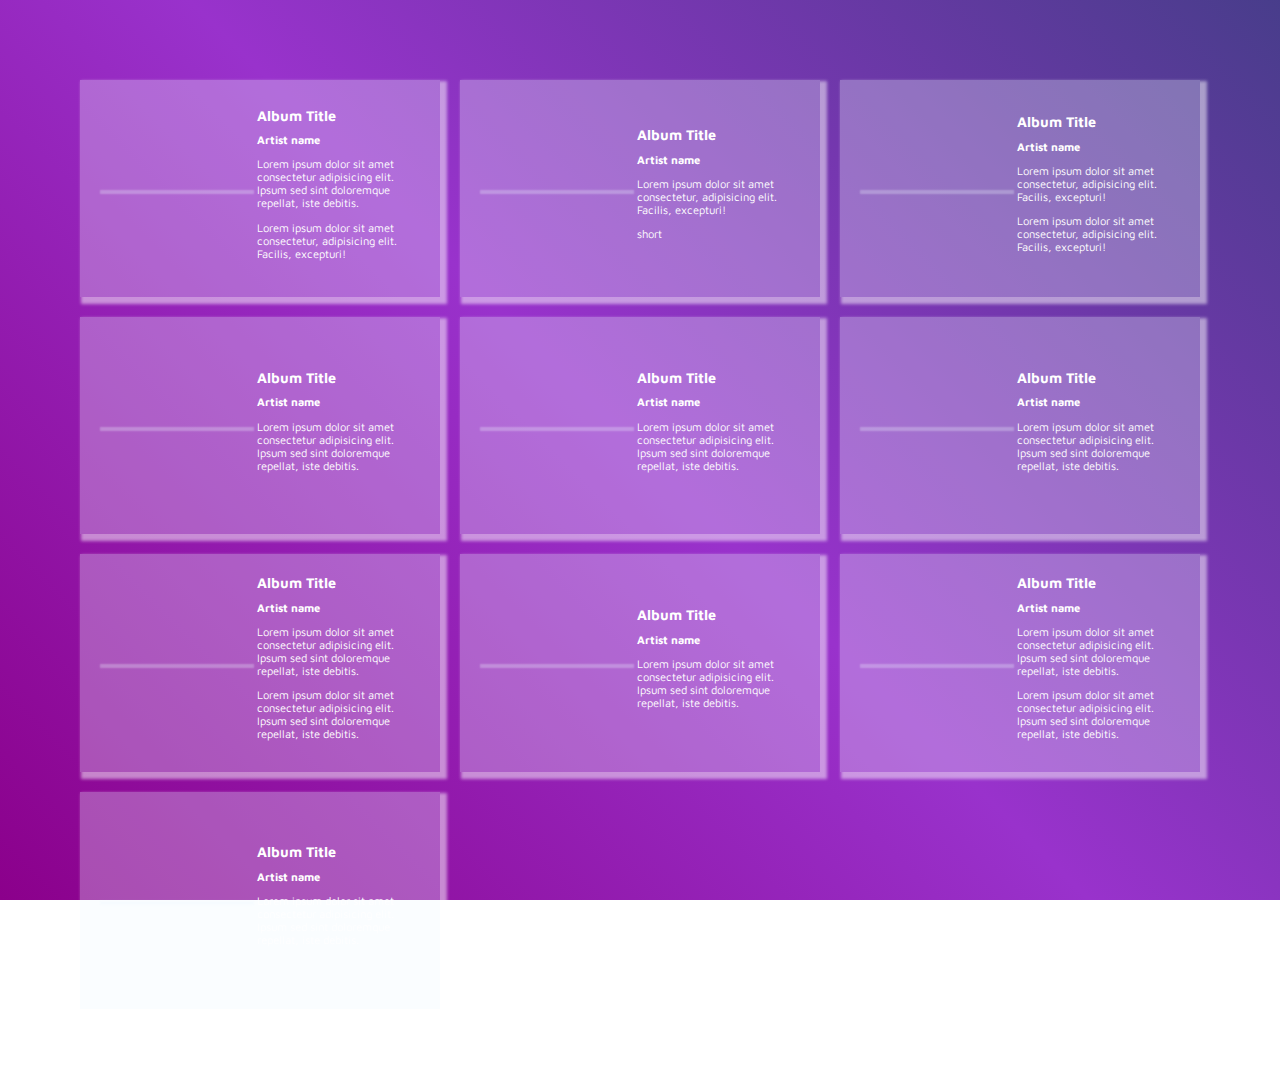
==== index.html @ 735f55d6 "first version ready. couldn't detect issues both on desktop and mobile screens" ====
<!DOCTYPE html>
<html lang="en">
<head>
    <meta charset="UTF-8">
    <meta name="viewport" content="width=device-width, initial-scale=1.0">
    <title>Document</title>
    <link rel="stylesheet" type="text/css" href="index.css">
</head>
<body>
    <div class="container">
        <div class="item">
            <img src="https://source.unsplash.com/random/300x300?v=1" width="150" alt="">
            <div class="album-body">
                <h1>Album Title</h1>
                <h2>Artist name</h2>
                <p>Lorem ipsum dolor sit amet consectetur adipisicing elit. Ipsum sed sint doloremque repellat, iste debitis.</p>
                <p>Lorem ipsum dolor sit amet consectetur, adipisicing elit. Facilis, excepturi!</p>
            </div>
        </div>
        <div class="item">
            <img src="https://source.unsplash.com/random/300x300?v=2" width="150" alt="">
            <div class="album-body">
                <h1>Album Title</h1>
                <h2>Artist name</h2>
                <p>Lorem ipsum dolor sit amet consectetur, adipisicing elit. Facilis, excepturi!</p>
                <p>short</p>
            </div>
        </div>
        <div class="item">
            <img src="https://source.unsplash.com/random/300x300?v=3" width="150" alt="">
            <div class="album-body">
                <h1>Album Title</h1>
                <h2>Artist name</h2>
                <p>Lorem ipsum dolor sit amet consectetur, adipisicing elit. Facilis, excepturi!</p>
                <p>Lorem ipsum dolor sit amet consectetur, adipisicing elit. Facilis, excepturi!</p>
            </div>
        </div>
        <div class="item">
            <img src="https://source.unsplash.com/random/300x300?v=4" width="150" alt="">
            <div class="album-body">
                <h1>Album Title</h1>
                <h2>Artist name</h2>
                <p>Lorem ipsum dolor sit amet consectetur adipisicing elit. Ipsum sed sint doloremque repellat, iste debitis.</p>
            </div>
        </div>
        <div class="item">
            <img src="https://source.unsplash.com/random/300x300?v=5" width="150" alt="">
            <div class="album-body">
                <h1>Album Title</h1>
                <h2>Artist name</h2>
                <p>Lorem ipsum dolor sit amet consectetur adipisicing elit. Ipsum sed sint doloremque repellat, iste debitis.</p>
            </div>
        </div>
        <div class="item">
            <img src="https://source.unsplash.com/random/300x300?v=6" width="150" alt="">
            <div class="album-body">
                <h1>Album Title</h1>
                <h2>Artist name</h2>
                <p>Lorem ipsum dolor sit amet consectetur adipisicing elit. Ipsum sed sint doloremque repellat, iste debitis.</p>
            </div>
        </div>
        <div class="item">
            <img src="https://source.unsplash.com/random/300x300?v=7" width="150" alt="">
            <div class="album-body">
                <h1>Album Title</h1>
                <h2>Artist name</h2>
                <p>Lorem ipsum dolor sit amet consectetur adipisicing elit. Ipsum sed sint doloremque repellat, iste debitis.</p>
                <p>Lorem ipsum dolor sit amet consectetur adipisicing elit. Ipsum sed sint doloremque repellat, iste debitis.</p>
            </div>
        </div>
        <div class="item">
            <img src="https://source.unsplash.com/random/300x300?v=8" width="150" alt="">
            <div class="album-body">
                <h1>Album Title</h1>
                <h2>Artist name</h2>
                <p>Lorem ipsum dolor sit amet consectetur adipisicing elit. Ipsum sed sint doloremque repellat, iste debitis.</p>
            </div>
        </div>
        <div class="item">
            <img src="https://source.unsplash.com/random/300x300?v=9" width="150" alt="">
            <div class="album-body">
                <h1>Album Title</h1>
                <h2>Artist name</h2>
                <p>Lorem ipsum dolor sit amet consectetur adipisicing elit. Ipsum sed sint doloremque repellat, iste debitis.</p>
                <p>Lorem ipsum dolor sit amet consectetur adipisicing elit. Ipsum sed sint doloremque repellat, iste debitis.</p>
            </div>
        </div>
        <div class="item">
            <img src="https://source.unsplash.com/random/300x300?v=10" width="150" alt="">
            <div class="album-body">
                <h1>Album Title</h1>
                <h2>Artist name</h2>
                <p>Lorem ipsum dolor sit amet consectetur adipisicing elit. Ipsum sed sint doloremque repellat, iste debitis.</p>
            </div>
        </div>
    </div>
</body>
</html>
---- index.css ----
@font-face {
    font-family: MavenPro;
    src: url(fonts/Maven_Pro/MavenPro-VariableFont_wght.ttf);
}


:root {
    --background-gradient:linear-gradient(45deg, darkmagenta, darkorchid, darkslateblue);
    --color:white;
    --font-family:MavenPro, sans-serif;
    /**/
    --container-margin:80px;
    /**/
    --item-min-width:350px;
    --item-flex-direction:row;
}

* {
    box-sizing:border-box;
}

html {
    /* height:100vh; */
    margin:0; padding:0;
}

body {
    /* height:100%; */
    margin:0;
    font-family:var(--font-family);
    background-image:var(--background-gradient);
    background-attachment: fixed;
}




.container {
    margin:var(--container-margin);
    color:var(--color);
    /**/
    display:grid;
    grid-gap:20px;
    grid-template-columns:repeat(auto-fit, minmax(var(--item-min-width), 1fr));
    grid-auto-rows:minmax(auto, 1fr);
}

.container > .item {
    background-color:rgba(240, 248, 255, 0.3);
    box-shadow:4px 4px 3px 3px rgba(256, 256, 256, .5);
    padding:20px;
    /**/
    display:flex;
    flex-direction:var(--item-flex-direction);
    align-items:center;
}

.container > .item > img {
    border-bottom-right-radius: 10px;
    border-top-right-radius: 10px;
    box-shadow:2px 3px 2px 2px rgba(240, 248, 255, 0.3);
    /**/
    flex-shrink:0;
} 

h1, h2, p {
    padding-left:7px;
    padding-right:7px;
}

h1 {
    font-size:.9rem;
    margin-top:0;
}

h2, p {
    font-size:.7rem;
}


@media screen and (max-width:480px) {
    :root {
        --container-margin:20px;
        --item-min-width:88vw;
        --item-flex-direction:column;
        text-align:center;
    }

    .container {
        align-items: center; /*to make albums not occupy more space than they need on mobile layout*/
    }

    .container > .item > .album-body {
        margin-top:10px;
    }
}
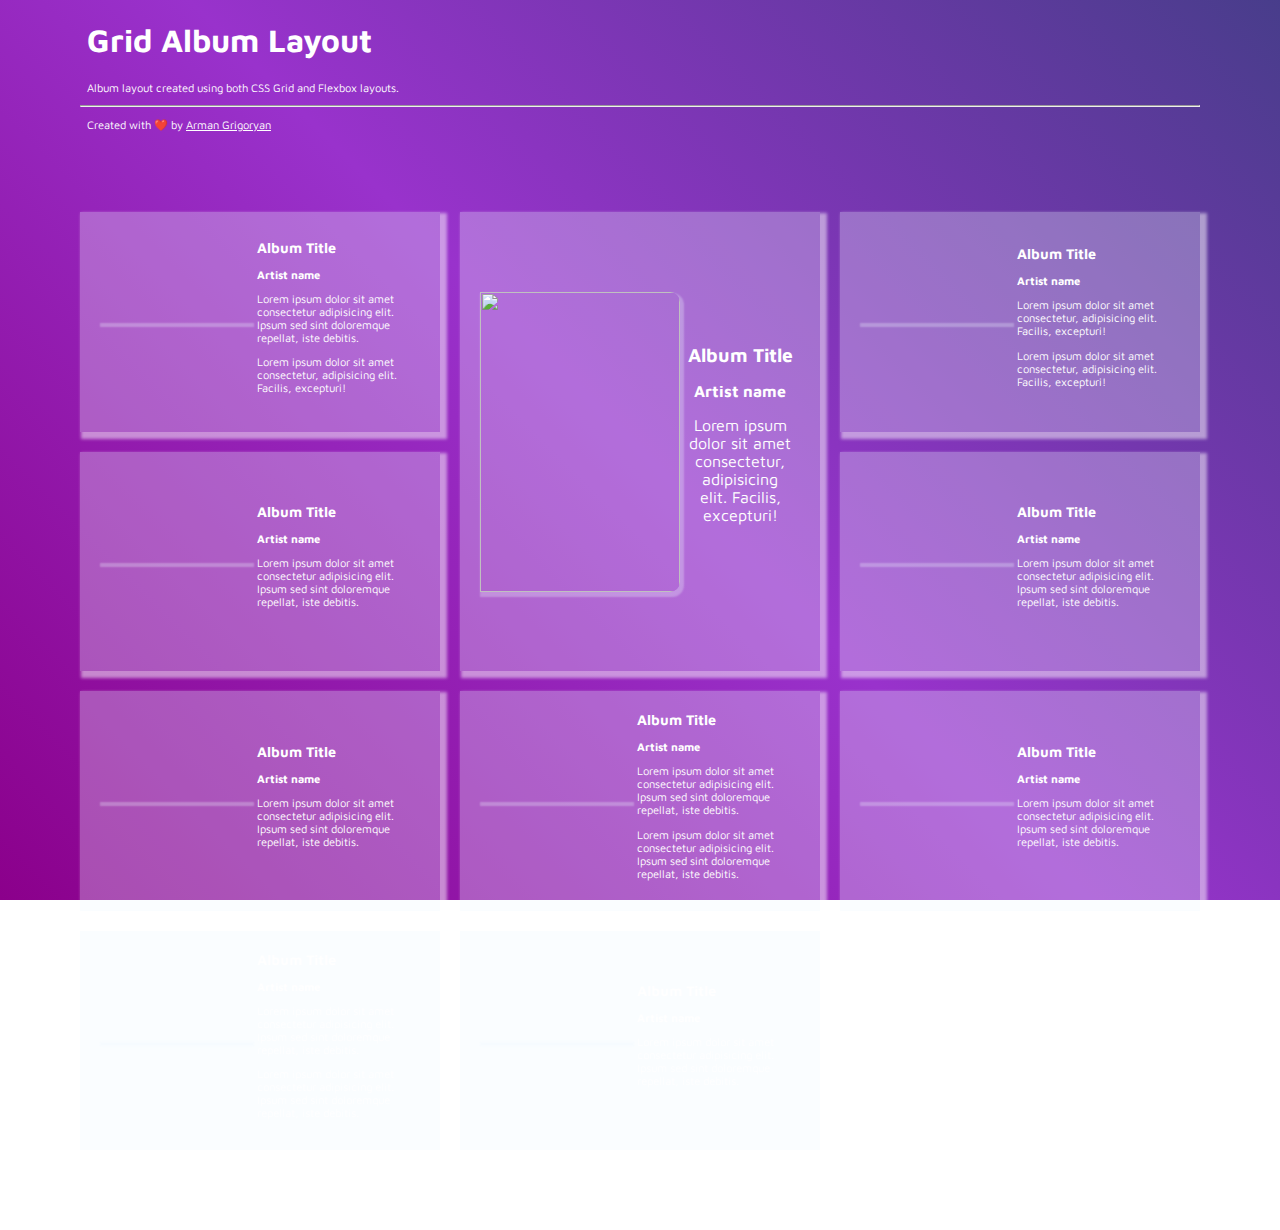
==== commit 9b843263: "added featured item, added header" ====
--- a/index.html
+++ b/index.html
@@ -7,30 +7,37 @@
     <link rel="stylesheet" type="text/css" href="index.css">
 </head>
 <body>
+
+    <header>
+        <h1>Grid Album Layout</h1>
+        <p>Album layout created using both CSS Grid and Flexbox layouts.</p>
+        <hr>
+        <p>Created with ❤️ by <a href="https://www.facebook.com/arman.grigoryan.7311/" target="_blank">Arman Grigoryan</a></p>
+    </header>
+
     <div class="container">
         <div class="item">
             <img src="https://source.unsplash.com/random/300x300?v=1" width="150" alt="">
             <div class="album-body">
-                <h1>Album Title</h1>
-                <h2>Artist name</h2>
+                <h2>Album Title</h2>
+                <h3>Artist name</h3>
                 <p>Lorem ipsum dolor sit amet consectetur adipisicing elit. Ipsum sed sint doloremque repellat, iste debitis.</p>
                 <p>Lorem ipsum dolor sit amet consectetur, adipisicing elit. Facilis, excepturi!</p>
             </div>
         </div>
-        <div class="item">
+        <div class="item featured">
             <img src="https://source.unsplash.com/random/300x300?v=2" width="150" alt="">
             <div class="album-body">
-                <h1>Album Title</h1>
-                <h2>Artist name</h2>
+                <h2>Album Title</h2>
+                <h3>Artist name</h3>
                 <p>Lorem ipsum dolor sit amet consectetur, adipisicing elit. Facilis, excepturi!</p>
-                <p>short</p>
             </div>
         </div>
         <div class="item">
             <img src="https://source.unsplash.com/random/300x300?v=3" width="150" alt="">
             <div class="album-body">
-                <h1>Album Title</h1>
-                <h2>Artist name</h2>
+                <h2>Album Title</h2>
+                <h3>Artist name</h3>
                 <p>Lorem ipsum dolor sit amet consectetur, adipisicing elit. Facilis, excepturi!</p>
                 <p>Lorem ipsum dolor sit amet consectetur, adipisicing elit. Facilis, excepturi!</p>
             </div>
@@ -38,32 +45,32 @@
         <div class="item">
             <img src="https://source.unsplash.com/random/300x300?v=4" width="150" alt="">
             <div class="album-body">
-                <h1>Album Title</h1>
-                <h2>Artist name</h2>
+                <h2>Album Title</h2>
+                <h3>Artist name</h3>
                 <p>Lorem ipsum dolor sit amet consectetur adipisicing elit. Ipsum sed sint doloremque repellat, iste debitis.</p>
             </div>
         </div>
         <div class="item">
             <img src="https://source.unsplash.com/random/300x300?v=5" width="150" alt="">
             <div class="album-body">
-                <h1>Album Title</h1>
-                <h2>Artist name</h2>
+                <h2>Album Title</h2>
+                <h3>Artist name</h3>
                 <p>Lorem ipsum dolor sit amet consectetur adipisicing elit. Ipsum sed sint doloremque repellat, iste debitis.</p>
             </div>
         </div>
         <div class="item">
             <img src="https://source.unsplash.com/random/300x300?v=6" width="150" alt="">
             <div class="album-body">
-                <h1>Album Title</h1>
-                <h2>Artist name</h2>
+                <h2>Album Title</h2>
+                <h3>Artist name</h3>
                 <p>Lorem ipsum dolor sit amet consectetur adipisicing elit. Ipsum sed sint doloremque repellat, iste debitis.</p>
             </div>
         </div>
         <div class="item">
             <img src="https://source.unsplash.com/random/300x300?v=7" width="150" alt="">
             <div class="album-body">
-                <h1>Album Title</h1>
-                <h2>Artist name</h2>
+                <h2>Album Title</h2>
+                <h3>Artist name</h3>
                 <p>Lorem ipsum dolor sit amet consectetur adipisicing elit. Ipsum sed sint doloremque repellat, iste debitis.</p>
                 <p>Lorem ipsum dolor sit amet consectetur adipisicing elit. Ipsum sed sint doloremque repellat, iste debitis.</p>
             </div>
@@ -71,16 +78,16 @@
         <div class="item">
             <img src="https://source.unsplash.com/random/300x300?v=8" width="150" alt="">
             <div class="album-body">
-                <h1>Album Title</h1>
-                <h2>Artist name</h2>
+                <h2>Album Title</h2>
+                <h3>Artist name</h3>
                 <p>Lorem ipsum dolor sit amet consectetur adipisicing elit. Ipsum sed sint doloremque repellat, iste debitis.</p>
             </div>
         </div>
         <div class="item">
             <img src="https://source.unsplash.com/random/300x300?v=9" width="150" alt="">
             <div class="album-body">
-                <h1>Album Title</h1>
-                <h2>Artist name</h2>
+                <h2>Album Title</h2>
+                <h3>Artist name</h3>
                 <p>Lorem ipsum dolor sit amet consectetur adipisicing elit. Ipsum sed sint doloremque repellat, iste debitis.</p>
                 <p>Lorem ipsum dolor sit amet consectetur adipisicing elit. Ipsum sed sint doloremque repellat, iste debitis.</p>
             </div>
@@ -88,8 +95,8 @@
         <div class="item">
             <img src="https://source.unsplash.com/random/300x300?v=10" width="150" alt="">
             <div class="album-body">
-                <h1>Album Title</h1>
-                <h2>Artist name</h2>
+                <h2>Album Title</h2>
+                <h3>Artist name</h3>
                 <p>Lorem ipsum dolor sit amet consectetur adipisicing elit. Ipsum sed sint doloremque repellat, iste debitis.</p>
             </div>
         </div>
--- a/index.css
+++ b/index.css
@@ -32,8 +32,19 @@
     background-attachment: fixed;
 }
 
+/* header*/
 
+header {
+    padding-left: var(--container-margin);
+    padding-right: var(--container-margin);
+    color:var(--color);
+}
 
+header a {
+    color:var(--color);
+}
+
+/* album layout */
 
 .container {
     margin:var(--container-margin);
@@ -43,6 +54,7 @@
     grid-gap:20px;
     grid-template-columns:repeat(auto-fit, minmax(var(--item-min-width), 1fr));
     grid-auto-rows:minmax(auto, 1fr);
+    grid-auto-flow: dense;
 }
 
 .container > .item {
@@ -53,9 +65,11 @@
     display:flex;
     flex-direction:var(--item-flex-direction);
     align-items:center;
+    justify-content:center;
 }
 
 .container > .item > img {
+    object-fit: cover;
     border-bottom-right-radius: 10px;
     border-top-right-radius: 10px;
     box-shadow:2px 3px 2px 2px rgba(240, 248, 255, 0.3);
@@ -63,17 +77,40 @@
     flex-shrink:0;
 } 
 
-h1, h2, p {
+
+/*featured item styling*/ 
+
+.container > .featured {
+    text-align:center;
+    /**/
+    grid-row:span 2;
+}
+
+.container > .featured img {
+    width: 200px;
+    height: 300px;
+}
+
+.container > .featured h2 {
+    font-size:1.2rem;
+}
+
+.container > .featured h3, .container > .featured p {
+    font-size:1rem;
+}
+
+/**/
+h1, h2, h3, p {
     padding-left:7px;
     padding-right:7px;
 }
 
-h1 {
+h2 {
     font-size:.9rem;
     margin-top:0;
 }
 
-h2, p {
+h3, p {
     font-size:.7rem;
 }
 
@@ -86,10 +123,6 @@
         text-align:center;
     }
 
-    .container {
-        align-items: center; /*to make albums not occupy more space than they need on mobile layout*/
-    }
-
     .container > .item > .album-body {
         margin-top:10px;
     }
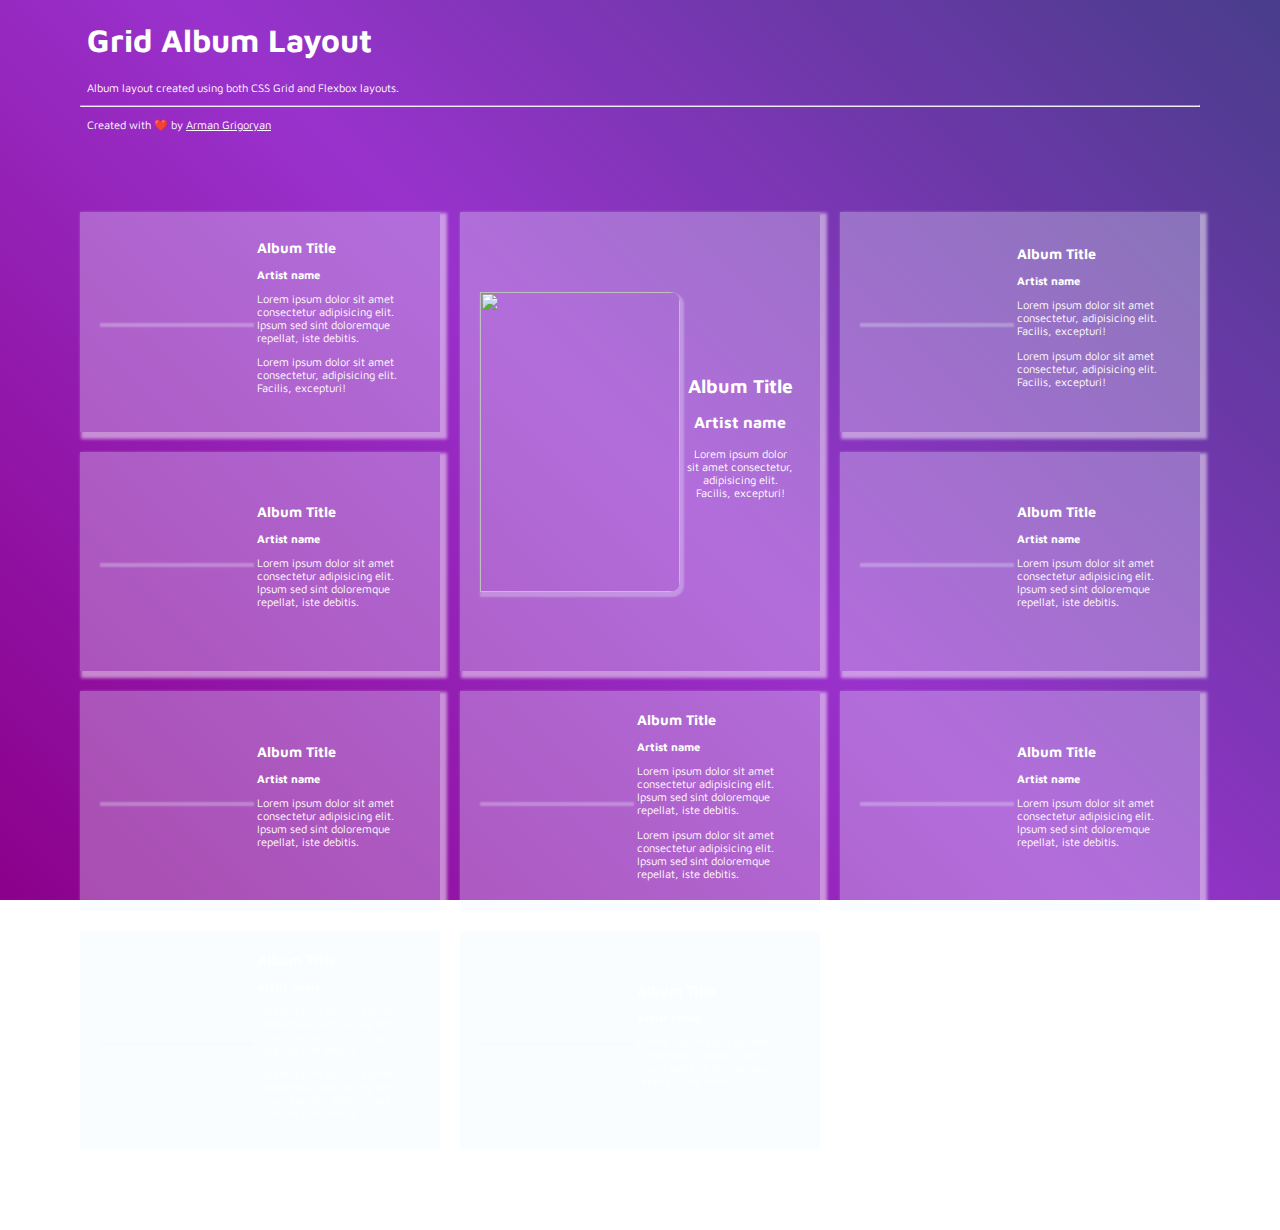
==== commit d6847175: "Added the photos' page as well" ====
--- a/index.html
+++ b/index.html
@@ -3,8 +3,8 @@
 <head>
     <meta charset="UTF-8">
     <meta name="viewport" content="width=device-width, initial-scale=1.0">
-    <title>Document</title>
-    <link rel="stylesheet" type="text/css" href="index.css">
+    <title>Grid Album Layout</title>
+    <link rel="stylesheet" type="text/css" href="style.css">
 </head>
 <body>
 
@@ -15,8 +15,8 @@
         <p>Created with ❤️ by <a href="https://www.facebook.com/arman.grigoryan.7311/" target="_blank">Arman Grigoryan</a></p>
     </header>
 
-    <div class="container">
-        <div class="item">
+    <div class="album-container">
+        <a class="item" href="album.html">
             <img src="https://source.unsplash.com/random/300x300?v=1" width="150" alt="">
             <div class="album-body">
                 <h2>Album Title</h2>
@@ -24,16 +24,16 @@
                 <p>Lorem ipsum dolor sit amet consectetur adipisicing elit. Ipsum sed sint doloremque repellat, iste debitis.</p>
                 <p>Lorem ipsum dolor sit amet consectetur, adipisicing elit. Facilis, excepturi!</p>
             </div>
-        </div>
-        <div class="item featured">
+        </a>
+        <a class="item featured" href="album.html">
             <img src="https://source.unsplash.com/random/300x300?v=2" width="150" alt="">
             <div class="album-body">
                 <h2>Album Title</h2>
                 <h3>Artist name</h3>
                 <p>Lorem ipsum dolor sit amet consectetur, adipisicing elit. Facilis, excepturi!</p>
             </div>
-        </div>
-        <div class="item">
+        </a>
+        <a class="item" href="album.html">
             <img src="https://source.unsplash.com/random/300x300?v=3" width="150" alt="">
             <div class="album-body">
                 <h2>Album Title</h2>
@@ -41,32 +41,32 @@
                 <p>Lorem ipsum dolor sit amet consectetur, adipisicing elit. Facilis, excepturi!</p>
                 <p>Lorem ipsum dolor sit amet consectetur, adipisicing elit. Facilis, excepturi!</p>
             </div>
-        </div>
-        <div class="item">
+        </a>
+        <a class="item" href="album.html">
             <img src="https://source.unsplash.com/random/300x300?v=4" width="150" alt="">
             <div class="album-body">
                 <h2>Album Title</h2>
                 <h3>Artist name</h3>
                 <p>Lorem ipsum dolor sit amet consectetur adipisicing elit. Ipsum sed sint doloremque repellat, iste debitis.</p>
             </div>
-        </div>
-        <div class="item">
+        </a>
+        <a class="item" href="album.html">
             <img src="https://source.unsplash.com/random/300x300?v=5" width="150" alt="">
             <div class="album-body">
                 <h2>Album Title</h2>
                 <h3>Artist name</h3>
                 <p>Lorem ipsum dolor sit amet consectetur adipisicing elit. Ipsum sed sint doloremque repellat, iste debitis.</p>
             </div>
-        </div>
-        <div class="item">
+        </a>
+        <a class="item" href="album.html">
             <img src="https://source.unsplash.com/random/300x300?v=6" width="150" alt="">
             <div class="album-body">
                 <h2>Album Title</h2>
                 <h3>Artist name</h3>
                 <p>Lorem ipsum dolor sit amet consectetur adipisicing elit. Ipsum sed sint doloremque repellat, iste debitis.</p>
             </div>
-        </div>
-        <div class="item">
+        </a>
+        <a class="item" href="album.html">
             <img src="https://source.unsplash.com/random/300x300?v=7" width="150" alt="">
             <div class="album-body">
                 <h2>Album Title</h2>
@@ -74,16 +74,16 @@
                 <p>Lorem ipsum dolor sit amet consectetur adipisicing elit. Ipsum sed sint doloremque repellat, iste debitis.</p>
                 <p>Lorem ipsum dolor sit amet consectetur adipisicing elit. Ipsum sed sint doloremque repellat, iste debitis.</p>
             </div>
-        </div>
-        <div class="item">
+        </a>
+        <a class="item" href="album.html">
             <img src="https://source.unsplash.com/random/300x300?v=8" width="150" alt="">
             <div class="album-body">
                 <h2>Album Title</h2>
                 <h3>Artist name</h3>
                 <p>Lorem ipsum dolor sit amet consectetur adipisicing elit. Ipsum sed sint doloremque repellat, iste debitis.</p>
             </div>
-        </div>
-        <div class="item">
+        </a>
+        <a class="item" href="album.html">
             <img src="https://source.unsplash.com/random/300x300?v=9" width="150" alt="">
             <div class="album-body">
                 <h2>Album Title</h2>
@@ -91,15 +91,15 @@
                 <p>Lorem ipsum dolor sit amet consectetur adipisicing elit. Ipsum sed sint doloremque repellat, iste debitis.</p>
                 <p>Lorem ipsum dolor sit amet consectetur adipisicing elit. Ipsum sed sint doloremque repellat, iste debitis.</p>
             </div>
-        </div>
-        <div class="item">
+        </a>
+        <a class="item" href="album.html">
             <img src="https://source.unsplash.com/random/300x300?v=10" width="150" alt="">
             <div class="album-body">
                 <h2>Album Title</h2>
                 <h3>Artist name</h3>
                 <p>Lorem ipsum dolor sit amet consectetur adipisicing elit. Ipsum sed sint doloremque repellat, iste debitis.</p>
             </div>
-        </div>
+        </a>
     </div>
 </body>
 </html>--- a/style.css
+++ b/style.css
@@ -0,0 +1,180 @@
+@font-face {
+    font-family: MavenPro;
+    src: url(fonts/Maven_Pro/MavenPro-VariableFont_wght.ttf);
+}
+
+
+:root {
+    --background-gradient:linear-gradient(45deg, darkmagenta, darkorchid, darkslateblue);
+    --color:white;
+    --font-family:MavenPro, sans-serif;
+    /**/
+    --container-margin:80px;
+    /**/
+    --album-item-min-width:350px;
+    --album-item-flex-direction:row;
+}
+
+* {
+    box-sizing:border-box;
+}
+
+html {
+    /* height:100vh; */
+    margin:0; padding:0;
+}
+
+body {
+    /* height:100%; */
+    margin:0;
+    font-family:var(--font-family);
+    background-image:var(--background-gradient);
+    background-attachment: fixed;
+}
+
+/* header*/
+
+header {
+    padding-left: var(--container-margin);
+    padding-right: var(--container-margin);
+    color:var(--color);
+}
+
+header a {
+    color:var(--color);
+}
+
+/* album container */
+
+.album-container {
+    margin:var(--container-margin);
+    color:var(--color);
+    /**/
+    display:grid;
+    grid-gap:20px;
+    grid-template-columns:repeat(auto-fit, minmax(var(--album-item-min-width), 1fr));
+    grid-auto-rows:minmax(auto, 1fr);
+    grid-auto-flow: dense;
+}
+
+.album-container > .item {
+    color:var(--color);
+    text-decoration: none;
+    /**/
+    background-color:rgba(240, 248, 255, 0.3);
+    box-shadow:4px 4px 3px 3px rgba(256, 256, 256, .5);
+    padding:20px;
+    /**/
+    display:flex;
+    flex-direction:var(--album-item-flex-direction);
+    align-items:center;
+    justify-content:center;
+}
+
+.album-container > .item > img {
+    object-fit: cover;
+    border-bottom-right-radius: 10px;
+    border-top-right-radius: 10px;
+    box-shadow:2px 3px 2px 2px rgba(240, 248, 255, 0.3);
+    /**/
+    flex-shrink:0;
+} 
+
+
+/*--featured item styling*/ 
+
+.album-container > .featured {
+    text-align:center;
+    /**/
+    grid-row:span 2;
+}
+
+.album-container > .featured img {
+    width: 200px;
+    height: 300px;
+}
+
+.album-container > .featured h2 {
+    font-size:1.2rem;
+}
+
+.album-container > .featured h3, .container > .featured p {
+    font-size:1rem;
+}
+
+
+/*Photos container*/
+
+.photos-container {
+    margin:var(--container-margin);
+    color:var(--color);
+    /**/
+    display:grid;
+    grid-gap:10px;
+    grid-auto-flow:column dense;
+    grid-template-rows: repeat(2, minmax(150px, 30vh));
+    grid-auto-rows:200px;
+    grid-auto-columns: 150px;
+    /* align-items:center;
+    justify-items:center; */ /* Causes problems with small images*/
+    /**/
+    overflow-x:scroll;
+    overflow-y:hidden;/*unfortunately, horizontal scrollbar causes also a vertical one, which I can't solve the right way, so I just made it hiddden.
+    However, this doesn't come fron nowhere. Some of the vertical content is under the horizontal scrollbar, so I have to give the container some padding, to "solve" it.*/
+    padding-bottom:15px;
+}
+
+.photos-container > .item {
+    
+}
+
+.photos-container > .item:nth-child(6n+1) {
+    grid-row:span 2;
+}
+
+.photos-container > .item:nth-child(8n+2) {
+    grid-column:span 2;
+}
+
+.photos-container > .item:nth-child(9n+3) {
+    grid-column:span 2;
+    grid-row:span 2;
+}
+
+
+.photos-container > .item img {
+    border:2px solid var(--color);
+    /**/
+    width: 100%;
+    height: 100%;
+    object-fit: cover;
+}
+
+/**/
+h1, h2, h3, p {
+    padding-left:7px;
+    padding-right:7px;
+}
+
+h2 {
+    font-size:.9rem;
+    margin-top:0;
+}
+
+h3, p {
+    font-size:.7rem;
+}
+
+
+@media screen and (max-width:480px) {
+    :root {
+        --container-margin:20px;
+        --album-item-min-width:88vw;
+        --album-item-flex-direction:column;
+        text-align:center;
+    }
+
+    .container > .item > .album-body {
+        margin-top:10px;
+    }
+}